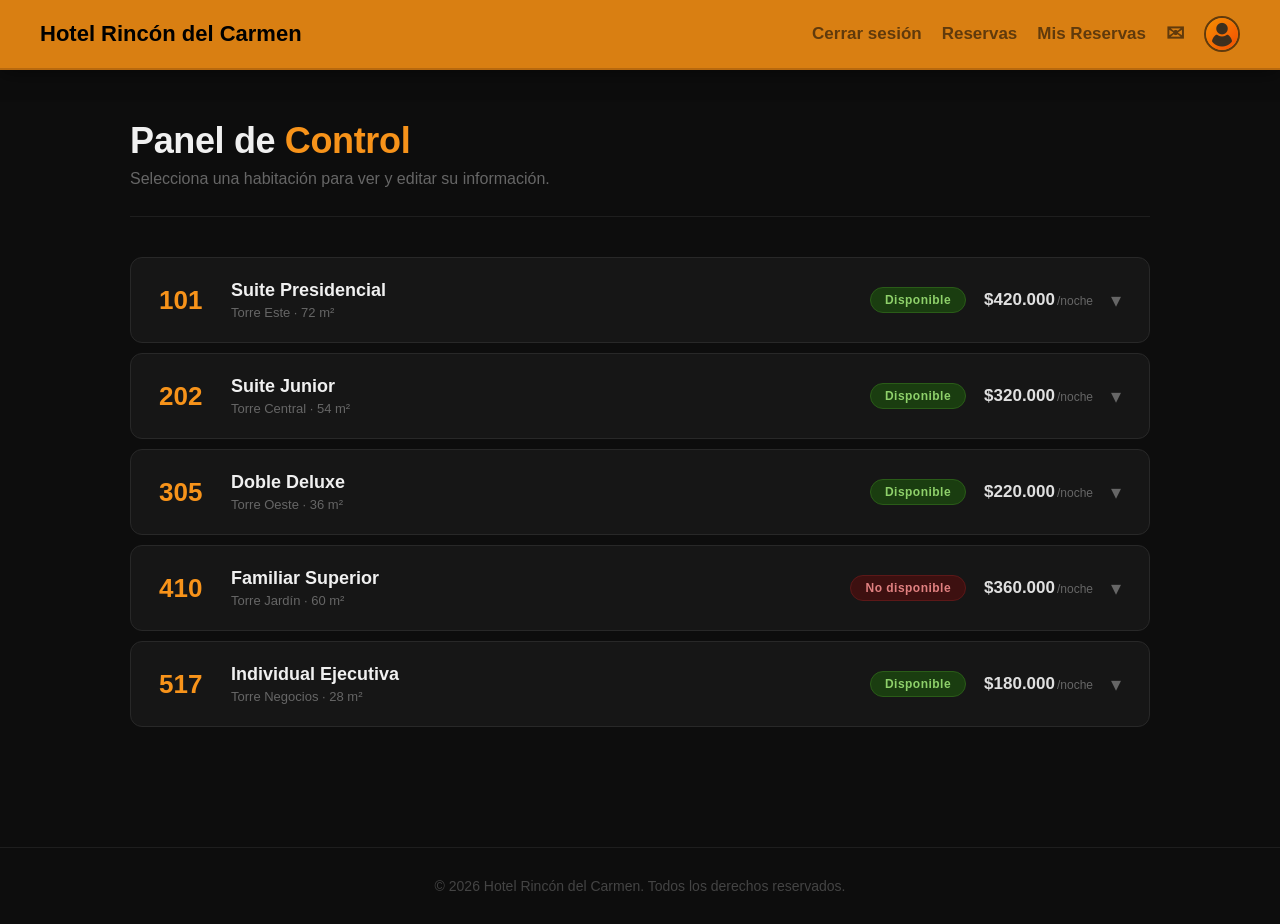
==== panelcontrol.html @ 55f65ff1 "Add files via upload" ====
<!DOCTYPE html>
<html lang="es">
<head>
    <meta charset="UTF-8">
    <meta name="viewport" content="width=device-width, initial-scale=1.0">
    <link rel="stylesheet" href="css/panelcontrol.css">
    <script src="js/panelcontrol.js" defer></script>
    <title>Panel de Control — Hotel Rincón del Carmen</title>
</head>
<body>

    <!-- ===== HEADER IGUAL AL INICIO ===== -->
    <header>
        <h1>Hotel Rincón del Carmen</h1>
        <nav>
            <a href="index.html" class="nav-link" id="cerrar-sesion">Cerrar sesión</a>
            <a href="reservas.html" class="nav-link">Reservas</a>
            <a href="tus_reservas.html" class="nav-link nav-perfil" id="nav-tus-reservas" title="Mis-reservas">Mis Reservas</a>
            <a href="contacto.html" class="nav-link nav-contacto" title="Contacto">✉</a>
            <a href="perfil.html" class="nav-link nav-perfil" title="Mi cuenta">
                <img src="images/perfil-logo.png" alt="Mi cuenta" class="nav-avatar">
            </a>
        </nav>
    </header>

    <main class="main">

        <div class="page-header">
            <h2>Panel de <span class="resaltado">Control</span></h2>
            <p>Selecciona una habitación para ver y editar su información.</p>
        </div>

        <div class="rooms-list">

            <!-- Habitación 1 -->
            <article class="room-item" data-id="1">
                <button class="room-trigger" aria-expanded="false">
                    <div class="room-trigger__info">
                        <span class="room-num">101</span>
                        <div class="room-title-block">
                            <span class="room-name">Suite Presidencial</span>
                            <span class="room-meta">Torre Este · 72 m²</span>
                        </div>
                    </div>
                    <div class="room-trigger__right">
                        <span class="badge badge--on">Disponible</span>
                        <span class="room-price">$420.000<small>/noche</small></span>
                        <span class="chevron">▾</span>
                    </div>
                </button>
                <div class="room-panel">
                    <div class="room-panel__inner">
                        <img src="images/suite.png" alt="Suite Presidencial" class="panel-img">
                        <form class="room-form" data-room-id="1">
                            <div class="form-grid">
                                <label class="field"><span>Precio / noche (COP)</span><input type="number" name="precio" value="420000"></label>
                                <label class="field"><span>N.° habitación</span><input type="number" name="numero" value="101"></label>
                                <label class="field"><span>Área (m²)</span><input type="number" name="area" value="72"></label>
                                <label class="field"><span>Personas (máx.)</span><input type="number" name="personas" value="2"></label>
                                <label class="field"><span>Camas</span><input type="number" name="camas" value="1"></label>
                                <label class="field"><span>Ubicación</span><input type="text" name="ubicacion" value="Torre Este"></label>
                            </div>
                            <label class="field field--full">
                                <span>Disponibilidad</span>
                                <div class="radio-group">
                                    <label class="radio-opt"><input type="radio" name="disp_1" value="true" checked><span class="radio-label radio-label--on">Disponible</span></label>
                                    <label class="radio-opt"><input type="radio" name="disp_1" value="false"><span class="radio-label radio-label--off">No disponible</span></label>
                                </div>
                            </label>
                            <label class="field field--full">
                                <span>Descripción</span>
                                <textarea name="descripcion" rows="3">Disfruta de la máxima comodidad y lujo en nuestra suite presidencial, diseñada para ofrecer una estancia exclusiva con sala privada y detalles de alta gama.</textarea>
                            </label>
                            <label class="field field--full">
                                <span>Servicios de la habitación</span>
                                <div class="tags-list" data-field="servicios">
                                    <span class="tag">Internet Wi-Fi<button type="button" class="tag-x">×</button></span>
                                    <span class="tag">Minibar<button type="button" class="tag-x">×</button></span>
                                    <span class="tag">Jacuzzi<button type="button" class="tag-x">×</button></span>
                                    <span class="tag">Aire acondicionado<button type="button" class="tag-x">×</button></span>
                                    <span class="tag">TV satelital<button type="button" class="tag-x">×</button></span>
                                    <span class="tag">Caja fuerte<button type="button" class="tag-x">×</button></span>
                                    <span class="tag">Piano de cola<button type="button" class="tag-x">×</button></span>
                                </div>
                                <div class="tag-add"><input type="text" class="tag-input" placeholder="Nuevo servicio…"><button type="button" class="btn-add">+ Agregar</button></div>
                            </label>
                            <label class="field field--full">
                                <span>Servicios del hotel incluidos</span>
                                <div class="tags-list" data-field="servicios_hotel">
                                    <span class="tag tag--hotel">Restaurante y desayuno<button type="button" class="tag-x">×</button></span>
                                    <span class="tag tag--hotel">Spa<button type="button" class="tag-x">×</button></span>
                                    <span class="tag tag--hotel">Zona húmeda<button type="button" class="tag-x">×</button></span>
                                </div>
                                <div class="tag-add"><input type="text" class="tag-input" placeholder="Nuevo servicio…"><button type="button" class="btn-add">+ Agregar</button></div>
                            </label>
                            <label class="field">
                                <span>Teléfono / WhatsApp</span>
                                <input type="text" name="contacto" value="+57 310 123 4567">
                            </label>
                            <div class="form-actions">
                                <button type="button" class="btn btn--cancel">Cancelar</button>
                                <button type="button" class="btn btn--save">Guardar cambios</button>
                            </div>
                        </form>
                    </div>
                </div>
            </article>

            <!-- Habitación 2 -->
            <article class="room-item" data-id="2">
                <button class="room-trigger" aria-expanded="false">
                    <div class="room-trigger__info">
                        <span class="room-num">202</span>
                        <div class="room-title-block">
                            <span class="room-name">Suite Junior</span>
                            <span class="room-meta">Torre Central · 54 m²</span>
                        </div>
                    </div>
                    <div class="room-trigger__right">
                        <span class="badge badge--on">Disponible</span>
                        <span class="room-price">$320.000<small>/noche</small></span>
                        <span class="chevron">▾</span>
                    </div>
                </button>
                <div class="room-panel">
                    <div class="room-panel__inner">
                        <img src="images/habitacion-normal.png" alt="Suite Junior" class="panel-img">
                        <form class="room-form" data-room-id="2">
                            <div class="form-grid">
                                <label class="field"><span>Precio / noche (COP)</span><input type="number" name="precio" value="320000"></label>
                                <label class="field"><span>N.° habitación</span><input type="number" name="numero" value="202"></label>
                                <label class="field"><span>Área (m²)</span><input type="number" name="area" value="54"></label>
                                <label class="field"><span>Personas (máx.)</span><input type="number" name="personas" value="3"></label>
                                <label class="field"><span>Camas</span><input type="number" name="camas" value="2"></label>
                                <label class="field"><span>Ubicación</span><input type="text" name="ubicacion" value="Torre Central"></label>
                            </div>
                            <label class="field field--full">
                                <span>Disponibilidad</span>
                                <div class="radio-group">
                                    <label class="radio-opt"><input type="radio" name="disp_2" value="true" checked><span class="radio-label radio-label--on">Disponible</span></label>
                                    <label class="radio-opt"><input type="radio" name="disp_2" value="false"><span class="radio-label radio-label--off">No disponible</span></label>
                                </div>
                            </label>
                            <label class="field field--full">
                                <span>Descripción</span>
                                <textarea name="descripcion" rows="3">Una habitación moderna con sala de estar y vista al jardín, pensada para ofrecer confort y privacidad sin sacrificar estilo.</textarea>
                            </label>
                            <label class="field field--full">
                                <span>Servicios de la habitación</span>
                                <div class="tags-list" data-field="servicios">
                                    <span class="tag">Internet Wi-Fi<button type="button" class="tag-x">×</button></span>
                                    <span class="tag">Minibar<button type="button" class="tag-x">×</button></span>
                                    <span class="tag">Aire acondicionado<button type="button" class="tag-x">×</button></span>
                                    <span class="tag">TV de pantalla plana<button type="button" class="tag-x">×</button></span>
                                    <span class="tag">Ducha de hidromasaje<button type="button" class="tag-x">×</button></span>
                                </div>
                                <div class="tag-add"><input type="text" class="tag-input" placeholder="Nuevo servicio…"><button type="button" class="btn-add">+ Agregar</button></div>
                            </label>
                            <label class="field field--full">
                                <span>Servicios del hotel incluidos</span>
                                <div class="tags-list" data-field="servicios_hotel">
                                    <span class="tag tag--hotel">Desayuno buffet<button type="button" class="tag-x">×</button></span>
                                    <span class="tag tag--hotel">Spa<button type="button" class="tag-x">×</button></span>
                                    <span class="tag tag--hotel">Zonas húmedas<button type="button" class="tag-x">×</button></span>
                                </div>
                                <div class="tag-add"><input type="text" class="tag-input" placeholder="Nuevo servicio…"><button type="button" class="btn-add">+ Agregar</button></div>
                            </label>
                            <label class="field">
                                <span>Teléfono / WhatsApp</span>
                                <input type="text" name="contacto" value="+57 310 123 4567">
                            </label>
                            <div class="form-actions">
                                <button type="button" class="btn btn--cancel">Cancelar</button>
                                <button type="button" class="btn btn--save">Guardar cambios</button>
                            </div>
                        </form>
                    </div>
                </div>
            </article>

            <!-- Habitación 3 -->
            <article class="room-item" data-id="3">
                <button class="room-trigger" aria-expanded="false">
                    <div class="room-trigger__info">
                        <span class="room-num">305</span>
                        <div class="room-title-block">
                            <span class="room-name">Doble Deluxe</span>
                            <span class="room-meta">Torre Oeste · 36 m²</span>
                        </div>
                    </div>
                    <div class="room-trigger__right">
                        <span class="badge badge--on">Disponible</span>
                        <span class="room-price">$220.000<small>/noche</small></span>
                        <span class="chevron">▾</span>
                    </div>
                </button>
                <div class="room-panel">
                    <div class="room-panel__inner">
                        <img src="images/penthouse.png" alt="Doble Deluxe" class="panel-img">
                        <form class="room-form" data-room-id="3">
                            <div class="form-grid">
                                <label class="field"><span>Precio / noche (COP)</span><input type="number" name="precio" value="220000"></label>
                                <label class="field"><span>N.° habitación</span><input type="number" name="numero" value="305"></label>
                                <label class="field"><span>Área (m²)</span><input type="number" name="area" value="36"></label>
                                <label class="field"><span>Personas (máx.)</span><input type="number" name="personas" value="2"></label>
                                <label class="field"><span>Camas</span><input type="number" name="camas" value="2"></label>
                                <label class="field"><span>Ubicación</span><input type="text" name="ubicacion" value="Torre Oeste"></label>
                            </div>
                            <label class="field field--full">
                                <span>Disponibilidad</span>
                                <div class="radio-group">
                                    <label class="radio-opt"><input type="radio" name="disp_3" value="true" checked><span class="radio-label radio-label--on">Disponible</span></label>
                                    <label class="radio-opt"><input type="radio" name="disp_3" value="false"><span class="radio-label radio-label--off">No disponible</span></label>
                                </div>
                            </label>
                            <label class="field field--full">
                                <span>Descripción</span>
                                <textarea name="descripcion" rows="3">Disfruta de una habitación elegante con cama doble y baño privado, pensada para el descanso absoluto de parejas o viajeros solos.</textarea>
                            </label>
                            <label class="field field--full">
                                <span>Servicios de la habitación</span>
                                <div class="tags-list" data-field="servicios">
                                    <span class="tag">Internet Wi-Fi<button type="button" class="tag-x">×</button></span>
                                    <span class="tag">Minibar<button type="button" class="tag-x">×</button></span>
                                    <span class="tag">Aire acondicionado<button type="button" class="tag-x">×</button></span>
                                    <span class="tag">TV<button type="button" class="tag-x">×</button></span>
                                    <span class="tag">Caja fuerte<button type="button" class="tag-x">×</button></span>
                                </div>
                                <div class="tag-add"><input type="text" class="tag-input" placeholder="Nuevo servicio…"><button type="button" class="btn-add">+ Agregar</button></div>
                            </label>
                            <label class="field field--full">
                                <span>Servicios del hotel incluidos</span>
                                <div class="tags-list" data-field="servicios_hotel">
                                    <span class="tag tag--hotel">Restaurante<button type="button" class="tag-x">×</button></span>
                                    <span class="tag tag--hotel">Piscina<button type="button" class="tag-x">×</button></span>
                                    <span class="tag tag--hotel">Zona húmeda<button type="button" class="tag-x">×</button></span>
                                </div>
                                <div class="tag-add"><input type="text" class="tag-input" placeholder="Nuevo servicio…"><button type="button" class="btn-add">+ Agregar</button></div>
                            </label>
                            <label class="field">
                                <span>Teléfono / WhatsApp</span>
                                <input type="text" name="contacto" value="+57 310 123 4567">
                            </label>
                            <div class="form-actions">
                                <button type="button" class="btn btn--cancel">Cancelar</button>
                                <button type="button" class="btn btn--save">Guardar cambios</button>
                            </div>
                        </form>
                    </div>
                </div>
            </article>

            <!-- Habitación 4 -->
            <article class="room-item" data-id="4">
                <button class="room-trigger" aria-expanded="false">
                    <div class="room-trigger__info">
                        <span class="room-num">410</span>
                        <div class="room-title-block">
                            <span class="room-name">Familiar Superior</span>
                            <span class="room-meta">Torre Jardín · 60 m²</span>
                        </div>
                    </div>
                    <div class="room-trigger__right">
                        <span class="badge badge--off">No disponible</span>
                        <span class="room-price">$360.000<small>/noche</small></span>
                        <span class="chevron">▾</span>
                    </div>
                </button>
                <div class="room-panel">
                    <div class="room-panel__inner">
                        <img src="images/familiar.png" alt="Familiar Superior" class="panel-img">
                        <form class="room-form" data-room-id="4">
                            <div class="form-grid">
                                <label class="field"><span>Precio / noche (COP)</span><input type="number" name="precio" value="360000"></label>
                                <label class="field"><span>N.° habitación</span><input type="number" name="numero" value="410"></label>
                                <label class="field"><span>Área (m²)</span><input type="number" name="area" value="60"></label>
                                <label class="field"><span>Personas (máx.)</span><input type="number" name="personas" value="5"></label>
                                <label class="field"><span>Camas</span><input type="number" name="camas" value="3"></label>
                                <label class="field"><span>Ubicación</span><input type="text" name="ubicacion" value="Torre Jardín"></label>
                            </div>
                            <label class="field field--full">
                                <span>Disponibilidad</span>
                                <div class="radio-group">
                                    <label class="radio-opt"><input type="radio" name="disp_4" value="true"><span class="radio-label radio-label--on">Disponible</span></label>
                                    <label class="radio-opt"><input type="radio" name="disp_4" value="false" checked><span class="radio-label radio-label--off">No disponible</span></label>
                                </div>
                            </label>
                            <label class="field field--full">
                                <span>Descripción</span>
                                <textarea name="descripcion" rows="3">Una habitación amplia diseñada para familias, con varias áreas de descanso y baño con ducha doble para mayor comodidad.</textarea>
                            </label>
                            <label class="field field--full">
                                <span>Servicios de la habitación</span>
                                <div class="tags-list" data-field="servicios">
                                    <span class="tag">Internet Wi-Fi<button type="button" class="tag-x">×</button></span>
                                    <span class="tag">Minibar<button type="button" class="tag-x">×</button></span>
                                    <span class="tag">Aire acondicionado<button type="button" class="tag-x">×</button></span>
                                    <span class="tag">TV<button type="button" class="tag-x">×</button></span>
                                    <span class="tag">Silla de trabajo<button type="button" class="tag-x">×</button></span>
                                </div>
                                <div class="tag-add"><input type="text" class="tag-input" placeholder="Nuevo servicio…"><button type="button" class="btn-add">+ Agregar</button></div>
                            </label>
                            <label class="field field--full">
                                <span>Servicios del hotel incluidos</span>
                                <div class="tags-list" data-field="servicios_hotel">
                                    <span class="tag tag--hotel">Restaurante<button type="button" class="tag-x">×</button></span>
                                    <span class="tag tag--hotel">Spa<button type="button" class="tag-x">×</button></span>
                                    <span class="tag tag--hotel">Zonas húmedas<button type="button" class="tag-x">×</button></span>
                                </div>
                                <div class="tag-add"><input type="text" class="tag-input" placeholder="Nuevo servicio…"><button type="button" class="btn-add">+ Agregar</button></div>
                            </label>
                            <label class="field">
                                <span>Teléfono / WhatsApp</span>
                                <input type="text" name="contacto" value="+57 310 123 4567">
                            </label>
                            <div class="form-actions">
                                <button type="button" class="btn btn--cancel">Cancelar</button>
                                <button type="button" class="btn btn--save">Guardar cambios</button>
                            </div>
                        </form>
                    </div>
                </div>
            </article>

            <!-- Habitación 5 -->
            <article class="room-item" data-id="5">
                <button class="room-trigger" aria-expanded="false">
                    <div class="room-trigger__info">
                        <span class="room-num">517</span>
                        <div class="room-title-block">
                            <span class="room-name">Individual Ejecutiva</span>
                            <span class="room-meta">Torre Negocios · 28 m²</span>
                        </div>
                    </div>
                    <div class="room-trigger__right">
                        <span class="badge badge--on">Disponible</span>
                        <span class="room-price">$180.000<small>/noche</small></span>
                        <span class="chevron">▾</span>
                    </div>
                </button>
                <div class="room-panel">
                    <div class="room-panel__inner">
                        <img src="images\habitacion-normal.png" alt="Individual Ejecutiva" class="panel-img">
                        <form class="room-form" data-room-id="5">
                            <div class="form-grid">
                                <label class="field"><span>Precio / noche (COP)</span><input type="number" name="precio" value="180000"></label>
                                <label class="field"><span>N.° habitación</span><input type="number" name="numero" value="517"></label>
                                <label class="field"><span>Área (m²)</span><input type="number" name="area" value="28"></label>
                                <label class="field"><span>Personas (máx.)</span><input type="number" name="personas" value="1"></label>
                                <label class="field"><span>Camas</span><input type="number" name="camas" value="1"></label>
                                <label class="field"><span>Ubicación</span><input type="text" name="ubicacion" value="Torre Negocios"></label>
                            </div>
                            <label class="field field--full">
                                <span>Disponibilidad</span>
                                <div class="radio-group">
                                    <label class="radio-opt"><input type="radio" name="disp_5" value="true" checked><span class="radio-label radio-label--on">Disponible</span></label>
                                    <label class="radio-opt"><input type="radio" name="disp_5" value="false"><span class="radio-label radio-label--off">No disponible</span></label>
                                </div>
                            </label>
                            <label class="field field--full">
                                <span>Descripción</span>
                                <textarea name="descripcion" rows="3">Opción práctica para viajeros de negocio, con escritorio y conexión rápida para trabajar con comodidad.</textarea>
                            </label>
                            <label class="field field--full">
                                <span>Servicios de la habitación</span>
                                <div class="tags-list" data-field="servicios">
                                    <span class="tag">Internet Wi-Fi<button type="button" class="tag-x">×</button></span>
                                    <span class="tag">Aire acondicionado<button type="button" class="tag-x">×</button></span>
                                    <span class="tag">TV<button type="button" class="tag-x">×</button></span>
                                    <span class="tag">Escritorio de trabajo<button type="button" class="tag-x">×</button></span>
                                </div>
                                <div class="tag-add"><input type="text" class="tag-input" placeholder="Nuevo servicio…"><button type="button" class="btn-add">+ Agregar</button></div>
                            </label>
                            <label class="field field--full">
                                <span>Servicios del hotel incluidos</span>
                                <div class="tags-list" data-field="servicios_hotel">
                                    <span class="tag tag--hotel">Comidas<button type="button" class="tag-x">×</button></span>
                                    <span class="tag tag--hotel">Spa<button type="button" class="tag-x">×</button></span>
                                    <span class="tag tag--hotel">Zona húmeda<button type="button" class="tag-x">×</button></span>
                                </div>
                                <div class="tag-add"><input type="text" class="tag-input" placeholder="Nuevo servicio…"><button type="button" class="btn-add">+ Agregar</button></div>
                            </label>
                            <label class="field">
                                <span>Teléfono / WhatsApp</span>
                                <input type="text" name="contacto" value="+57 310 123 4567">
                            </label>
                            <div class="form-actions">
                                <button type="button" class="btn btn--cancel">Cancelar</button>
                                <button type="button" class="btn btn--save">Guardar cambios</button>
                            </div>
                        </form>
                    </div>
                </div>
            </article>

        </div>
    </main>

    <footer>
        © 2026 Hotel Rincón del Carmen. Todos los derechos reservados.
    </footer>


</body>
</html>
---- css/panelcontrol.css ----
/* ============================================================
   RESET & BASE
   ============================================================ */
*, *::before, *::after { box-sizing: border-box; }

body {
    margin: 0;
    padding: 0;
    font-family: Arial, sans-serif;
    background: #0D0D0D;
    color: #e0e0e0;
    font-size: 15px;
    scroll-behavior: smooth;
}

/* ============================================================
   HEADER — igual al inicio.css
   ============================================================ */
header {
    position: sticky;
    top: 0;
    z-index: 1000;
    display: flex;
    justify-content: space-between;
    align-items: center;
    padding: 16px 40px;
    background-color: #d97f12;
    border-bottom: 2px solid #b8690e;
    box-shadow: 0 2px 20px rgba(0,0,0,0.5);
}

header h1 {
    color: #000000;
    margin: 0;
    font-size: 22px;
}

nav {
    display: flex;
    align-items: center;
    gap: 20px;
}

.nav-link {
    color: #4b2e0b;
    font-size: 17px;
    font-weight: bold;
    text-decoration: none;
    opacity: 0.85;
    transition: all 0.2s ease;
}

.nav-link:hover {
    color: #000000;
    opacity: 1;
}

.nav-contacto {
    font-size: 22px;
    line-height: 1;
}

.nav-avatar {
    width: 36px;
    height: 36px;
    border-radius: 50%;
    object-fit: cover;
    border: 2px solid #4b2e0b;
    display: block;
    transition: border-color 0.2s ease;
}

.nav-avatar:hover {
    border-color: #000;
}

/* ============================================================
   UTILIDADES
   ============================================================ */
.resaltado { color: #F7931A; }

/* ============================================================
   MAIN
   ============================================================ */
.main {
    max-width: 1100px;
    margin: 0 auto;
    padding: 50px 40px 100px;
}

/* ============================================================
   PAGE HEADER
   ============================================================ */
.page-header {
    margin-bottom: 40px;
    border-bottom: 1px solid #1e1e1e;
    padding-bottom: 28px;
}

.page-header h2 {
    margin: 0 0 8px;
    font-size: 36px;
    color: #f0f0f0;
    letter-spacing: -0.01em;
}

.page-header p {
    margin: 0;
    color: #666;
    font-size: 16px;
}

/* ============================================================
   LISTA DE HABITACIONES
   ============================================================ */
.rooms-list {
    display: flex;
    flex-direction: column;
    gap: 10px;
}

/* ============================================================
   ROOM ITEM
   ============================================================ */
.room-item {
    background: #161616;
    border: 1px solid #282828;
    border-radius: 12px;
    overflow: hidden;
    transition: border-color 0.2s;
}

.room-item--open {
    border-color: #d97f12;
}

/* ============================================================
   TRIGGER (cabecera del acordeón)
   ============================================================ */
.room-trigger {
    width: 100%;
    display: flex;
    align-items: center;
    justify-content: space-between;
    padding: 22px 28px;
    background: transparent;
    border: none;
    cursor: pointer;
    gap: 16px;
    text-align: left;
    transition: background 0.15s;
}

.room-trigger:hover {
    background: #1c1c1c;
}

.room-item--open .room-trigger {
    background: #1a1a1a;
    border-bottom: 1px solid #282828;
}

.room-trigger__info {
    display: flex;
    align-items: center;
    gap: 20px;
    min-width: 0;
}

.room-num {
    font-size: 26px;
    font-weight: bold;
    color: #F7931A;
    min-width: 52px;
    line-height: 1;
}

.room-title-block {
    display: flex;
    flex-direction: column;
    gap: 4px;
    min-width: 0;
}

.room-name {
    font-size: 18px;
    font-weight: bold;
    color: #f0f0f0;
    white-space: nowrap;
}

.room-meta {
    font-size: 13px;
    color: #666;
    white-space: nowrap;
}

.room-trigger__right {
    display: flex;
    align-items: center;
    gap: 18px;
    flex-shrink: 0;
}

.room-price {
    font-size: 17px;
    font-weight: bold;
    color: #e0e0e0;
    white-space: nowrap;
}

.room-price small {
    font-size: 12px;
    color: #666;
    font-weight: normal;
    margin-left: 2px;
}

.chevron {
    font-size: 20px;
    color: #666;
    transition: transform 0.25s ease;
    display: inline-block;
    line-height: 1;
}

.room-item--open .chevron {
    transform: rotate(180deg);
    color: #F7931A;
}

/* ============================================================
   BADGES
   ============================================================ */
.badge {
    padding: 5px 14px;
    border-radius: 999px;
    font-size: 12px;
    font-weight: bold;
    letter-spacing: 0.04em;
    white-space: nowrap;
}

.badge--on  { background: #1a3d10; color: #8ed06a; border: 1px solid #2a5c18; }
.badge--off { background: #3d1010; color: #e08080; border: 1px solid #5c1818; }

/* ============================================================
   PANEL — ACORDEÓN con grid-template-rows
   ============================================================ */
.room-panel {
    display: grid;
    grid-template-rows: 0fr;
    transition: grid-template-rows 0.35s ease;
}

.room-item--open .room-panel {
    grid-template-rows: 1fr;
}

/* ── inner: imagen + formulario en fila ── */
.room-panel__inner {
    overflow: hidden;
    display: flex;
    flex-direction: row;
    align-items: flex-start;
    gap: 36px;
    padding: 0 28px;
    transition: padding 0.35s ease;
}

.room-item--open .room-panel__inner {
    padding: 28px 28px 32px;
}

/* ============================================================
   IMAGEN — ajustada al contenido, sin espacio muerto
   ============================================================ */
.panel-img {
    width: 260px;
    flex-shrink: 0;
    height: auto;           /* altura natural de la imagen */
    object-fit: cover;
    border-radius: 10px;
    border: 2px solid #F7931A;
    display: block;
    align-self: flex-start; /* se queda arriba, sin estirarse */
}

/* ============================================================
   FORMULARIO
   ============================================================ */
.room-form {
    flex: 1;
    display: flex;
    flex-direction: column;
    gap: 18px;
    min-width: 0;
}

.form-grid {
    display: grid;
    grid-template-columns: repeat(3, 1fr);
    gap: 14px;
}

.field {
    display: flex;
    flex-direction: column;
    gap: 6px;
    font-size: 13px;
    color: #888;
}

.field--full {
    grid-column: 1 / -1;
}

.field span {
    font-size: 13px;
    color: #888;
    font-weight: bold;
    letter-spacing: 0.02em;
}

.field input,
.field textarea {
    padding: 11px 13px;
    background: #111;
    border: 1px solid #2a2a2a;
    border-radius: 8px;
    color: #e0e0e0;
    font-family: Arial, sans-serif;
    font-size: 14px;
    outline: none;
    transition: border-color 0.15s;
    -moz-appearance: textfield;
}

.field input::-webkit-outer-spin-button,
.field input::-webkit-inner-spin-button { -webkit-appearance: none; }

.field input:focus,
.field textarea:focus {
    border-color: #F7931A;
}

.field textarea {
    resize: vertical;
    line-height: 1.55;
}

/* ============================================================
   DISPONIBILIDAD — radio pills
   ============================================================ */
.radio-group {
    display: flex;
    gap: 10px;
    margin-top: 2px;
}

.radio-opt {
    cursor: pointer;
}

.radio-opt input[type="radio"] {
    position: absolute;
    opacity: 0;
    pointer-events: none;
}

.radio-label {
    display: inline-block;
    padding: 9px 20px;
    border-radius: 999px;
    font-size: 13px;
    font-weight: bold;
    cursor: pointer;
    border: 1px solid #2a2a2a;
    color: #666;
    background: #111;
    transition: all 0.15s;
}

.radio-opt input:checked + .radio-label--on  { background: #1a3d10; color: #8ed06a; border-color: #2a5c18; }
.radio-opt input:checked + .radio-label--off { background: #3d1010; color: #e08080; border-color: #5c1818; }

/* ============================================================
   TAGS
   ============================================================ */
.tags-list {
    display: flex;
    flex-wrap: wrap;
    gap: 8px;
    margin-top: 6px;
    min-height: 32px;
}

.tag {
    display: inline-flex;
    align-items: center;
    gap: 6px;
    padding: 6px 12px;
    background: #1e1e1e;
    border: 1px solid #303030;
    border-radius: 999px;
    font-size: 13px;
    color: #c8c8c8;
}

.tag--hotel {
    background: #1e1608;
    border-color: #4a3010;
    color: #c8a060;
}

.tag-x {
    background: none;
    border: none;
    padding: 0;
    color: #555;
    cursor: pointer;
    font-size: 16px;
    line-height: 1;
    transition: color 0.15s;
}

.tag-x:hover { color: #e08080; }

.tag-add {
    display: flex;
    gap: 8px;
    margin-top: 8px;
}

.tag-input {
    flex: 1;
    max-width: 300px;
    padding: 9px 12px;
    background: #111;
    border: 1px solid #2a2a2a;
    border-radius: 8px;
    color: #e0e0e0;
    font-family: Arial, sans-serif;
    font-size: 13px;
    outline: none;
    transition: border-color 0.15s;
}

.tag-input:focus { border-color: #F7931A; }
.tag-input::placeholder { color: #555; }

.btn-add {
    padding: 9px 16px;
    background: #1e1e1e;
    border: 1px solid #303030;
    border-radius: 8px;
    color: #F7931A;
    font-size: 13px;
    font-weight: bold;
    cursor: pointer;
    transition: background 0.15s;
    white-space: nowrap;
}

.btn-add:hover { background: #282828; }

/* ============================================================
   ACCIONES DEL FORM
   ============================================================ */
.form-actions {
    display: flex;
    justify-content: flex-end;
    gap: 10px;
    padding-top: 16px;
    border-top: 1px solid #242424;
}

.btn {
    padding: 11px 24px;
    border-radius: 8px;
    font-family: Arial, sans-serif;
    font-size: 14px;
    font-weight: bold;
    cursor: pointer;
    border: none;
    transition: all 0.2s ease;
}

.btn--cancel {
    background: #1e1e1e;
    color: #888;
    border: 1px solid #303030;
}

.btn--cancel:hover { background: #282828; color: #aaa; }

.btn--save {
    background: #F7931A;
    color: #0D0D0D;
}

.btn--save:hover {
    background: #d97f12;
    transform: translateY(-1px);
    box-shadow: 0 4px 14px rgba(247,147,26,0.35);
}

/* ============================================================
   FOOTER — igual al inicio.css
   ============================================================ */
footer {
    text-align: center;
    padding: 30px 20px;
    color: #444;
    border-top: 1px solid #1e1e1e;
    font-size: 14px;
    margin-top: 20px;
}

/* ============================================================
   RESPONSIVE
   ============================================================ */
@media (max-width: 820px) {
    .room-panel__inner {
        flex-direction: column;
        gap: 22px;
    }
    .panel-img {
        width: 100%;
        max-width: 100%;
        height: 220px;
        object-fit: cover;
    }
    .form-grid {
        grid-template-columns: repeat(2, 1fr);
        gap: 14px;
    }
    .room-trigger {
        flex-wrap: wrap;
        padding: 20px 22px;
    }
    .room-trigger__info {
        gap: 14px;
    }
    .room-trigger__right {
        flex: 1 1 100%;
        justify-content: space-between;
    }
    .main { padding: 32px 20px 60px; }
    header { padding: 14px 20px; }
}

@media (max-width: 560px) {
    .form-grid      { grid-template-columns: 1fr; }
    .room-meta      { display: none; }
    .room-price     { display: none; }
    .room-trigger {
        flex-direction: column;
        align-items: flex-start;
        gap: 12px;
        padding: 16px 16px;
    }
    .room-trigger__right {
        width: 100%;
        justify-content: space-between;
    }
    .room-panel__inner {
        gap: 18px;
        padding: 0 16px 20px;
    }
    .panel-img {
        height: 180px;
    }
    .room-num       { font-size: 20px; min-width: 40px; }
    .room-name      { font-size: 16px; }
    header          { padding: 12px 16px; }
    header h1       { font-size: 16px; }
    .nav-link       { font-size: 14px; }
    .form-actions {
        flex-direction: column;
        align-items: stretch;
    }
    .btn {
        width: 100%;
    }
    .tag-input {
        max-width: 100%;
    }
    .btn-add {
        width: 100%;
        justify-content: center;
    }
}

@media (max-width: 480px) {
    .main {
        padding: 24px 14px 40px;
    }
    .page-header h2 {
        font-size: 28px;
    }
    .room-trigger {
        padding: 14px 14px;
    }
    .room-num {
        font-size: 18px;
    }
    .room-name {
        font-size: 15px;
    }
    .room-title-block {
        min-width: 0;
    }
}
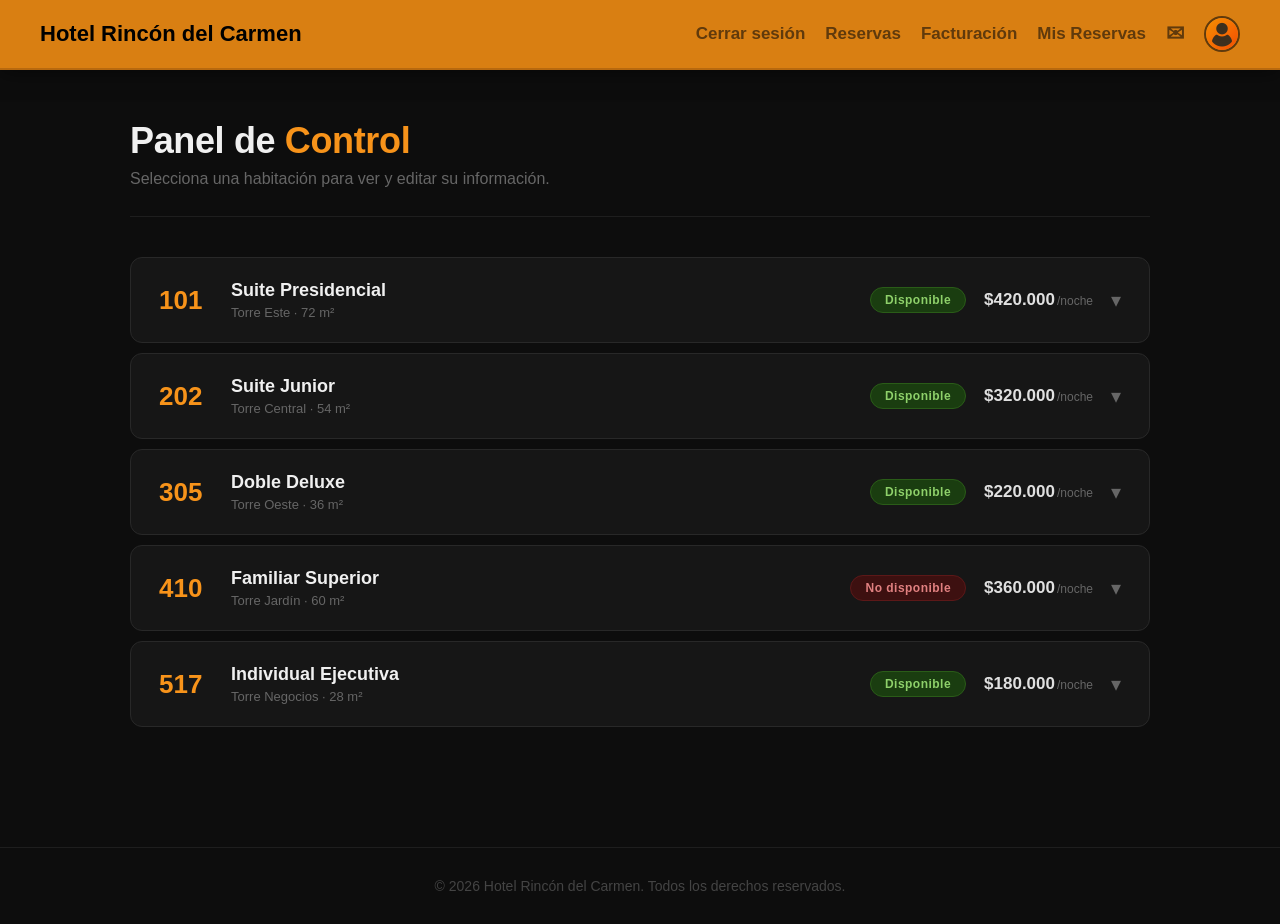
==== commit 1381c102: "feat: :sparkles: se agrego los de la 2 evalucion" ====
--- a/panelcontrol.html
+++ b/panelcontrol.html
@@ -15,6 +15,7 @@
         <nav>
             <a href="index.html" class="nav-link" id="cerrar-sesion">Cerrar sesión</a>
             <a href="reservas.html" class="nav-link">Reservas</a>
+            <a href="facturacion.html" class="nav-link">Facturación</a>
             <a href="tus_reservas.html" class="nav-link nav-perfil" id="nav-tus-reservas" title="Mis-reservas">Mis Reservas</a>
             <a href="contacto.html" class="nav-link nav-contacto" title="Contacto">✉</a>
             <a href="perfil.html" class="nav-link nav-perfil" title="Mi cuenta">
